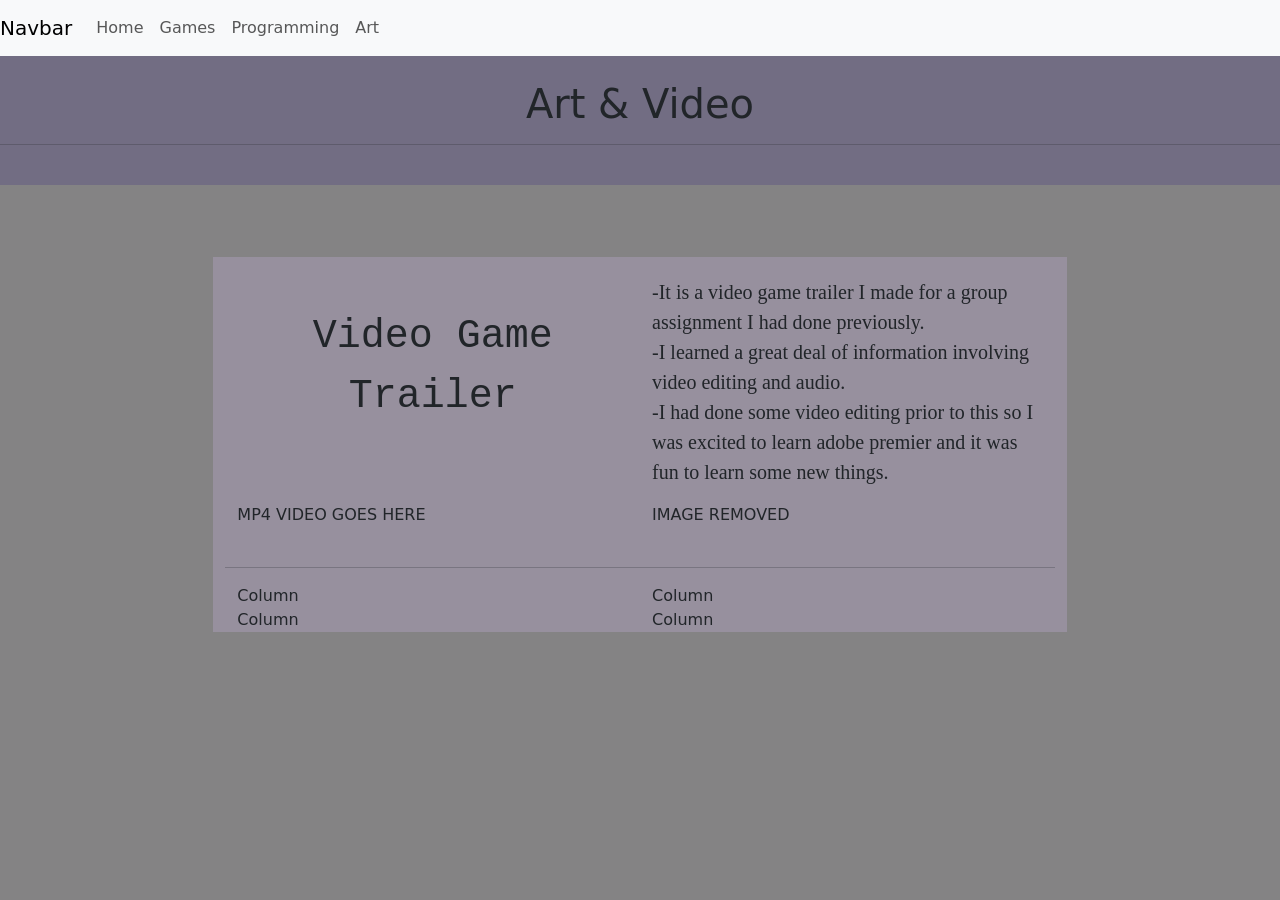
==== artpage.html @ e0fbf83c "push" ====
<!DOCTYPE html>
<html>

    <head>
        <meta charset='utf-8' />
        <meta name='viewport' content='width=device-width, initial-scale=1' />
        
        <link rel='stylesheet' href='https://cdnjs.cloudflare.com/ajax/libs/font-awesome/6.2.1/css/all.min.css' />

        <!--Bootstrap-->
        <link href="https://cdn.jsdelivr.net/npm/bootstrap@5.3.2/dist/css/bootstrap.min.css" rel="stylesheet" integrity="sha384-T3c6CoIi6uLrA9TneNEoa7RxnatzjcDSCmG1MXxSR1GAsXEV/Dwwykc2MPK8M2HN" crossorigin="anonymous">
        <script src="https://cdn.jsdelivr.net/npm/bootstrap@5.3.2/dist/js/bootstrap.bundle.min.js" integrity="sha384-C6RzsynM9kWDrMNeT87bh95OGNyZPhcTNXj1NW7RuBCsyN/o0jlpcV8Qyq46cDfL" crossorigin="anonymous"></script>

        <link rel='stylesheet' href='assets/css/artstyle.css' />
    </head>

    <body>
      <body>

        <nav class="navbar navbar-expand-lg navbar-light bg-light">
          <a class="navbar-brand" href="#">Navbar</a>
          <button class="navbar-toggler" type="button" data-toggle="collapse"
            data-target="#navbarNav"
            aria-controls="navbarNav" aria-expanded="false"
            aria-label="Toggle navigation">
            <span class="navbar-toggler-icon"></span>
          </button>
          <div class="collapse navbar-collapse" id="navbarNav">
            <ul class="navbar-nav">
              <li class="nav-item active">
                <a class="nav-link"
                  href="/homepage.html">Home</a>
              </li>
              <li class="nav-item">
                <a class="nav-link"
                  href="/gamespage.html">Games</a>
              </li>
              <li class="nav-item">
                <a class="nav-link" href="/programmingpage.html">Programming</a>
              </li>
              <li class="nav-item">
                <a class="nav-link"
                  href="#">Art<span
                  class="sr-only">(current)</span></a>
              </li>
            </ul>
          </div>
        </nav>
    
        <div id="topbar"><br><h1>Art & Video</h1><hr><br></div>
        
    
        <br><br><br>
    
        <div class="container-fluid">
          <div class="row">
            <!-- Left Column -->
            <div class="col-sm-2">
             
            </div>
            <!-- Middle Column -->
            <div class="col-sm-8"  id="centerbackground">
    
              <div class="container">
                <div class="row">
                  <div class="col"><p class="project-title">Video Game Trailer</p></div>
                  <div class="col"><p class="project-text">-It is a video game trailer I made for a group assignment I had done previously.<br>
                    -I learned a great deal of information involving video editing and audio.<br>
                    -I had done some video editing prior to this so I was excited to learn adobe premier and it was fun to learn some new things.<br>
                    </p></div>
                  <div class="w-100"></div>
                  <div class="col">MP4 VIDEO GOES HERE</div>
                  <div class="col"><div>IMAGE REMOVED</div></div>
                </div>
              </div>
           
              <br>
              <hr>
    
    
              <div class="container">
                <div class="row">
                  <div class="col">Column</div>
                  <div class="col">Column</div>
                  <div class="w-100"></div>
                  <div class="col">Column</div>
                  <div class="col">Column</div>
                </div>
              </div>
    
    
    
    
        
    
    
    
    
    
    
    
            <!-- Right Column -->
            <div class="col-sm-2">
            </div>
          </div>
        </div>
    </body>

</html>
---- assets/css/artstyle.css ----
#imgborder {
    border: 1px solid #ddd;
    border-radius: 4px;
    padding: 5px;
    width: 150px;
  }
  
  h1 {
    text-align: center;
}

#img {
  height: auto;
  width: auto;
}

.project-title {
  text-align: center;
  font-size: 40px;
  margin-top: 50px;
  font-family: 'Courier New', Courier, monospace;
}

.project-text {
    font-size: 20px;
    margin-top: 20px;
    font-family: 'Trebuchet MS';
  }

#centerbackground {
  background-color: #97909E;;
}

body {
  background-color: #848384;
}
#topbar {
    background-color: #726D83;
  }
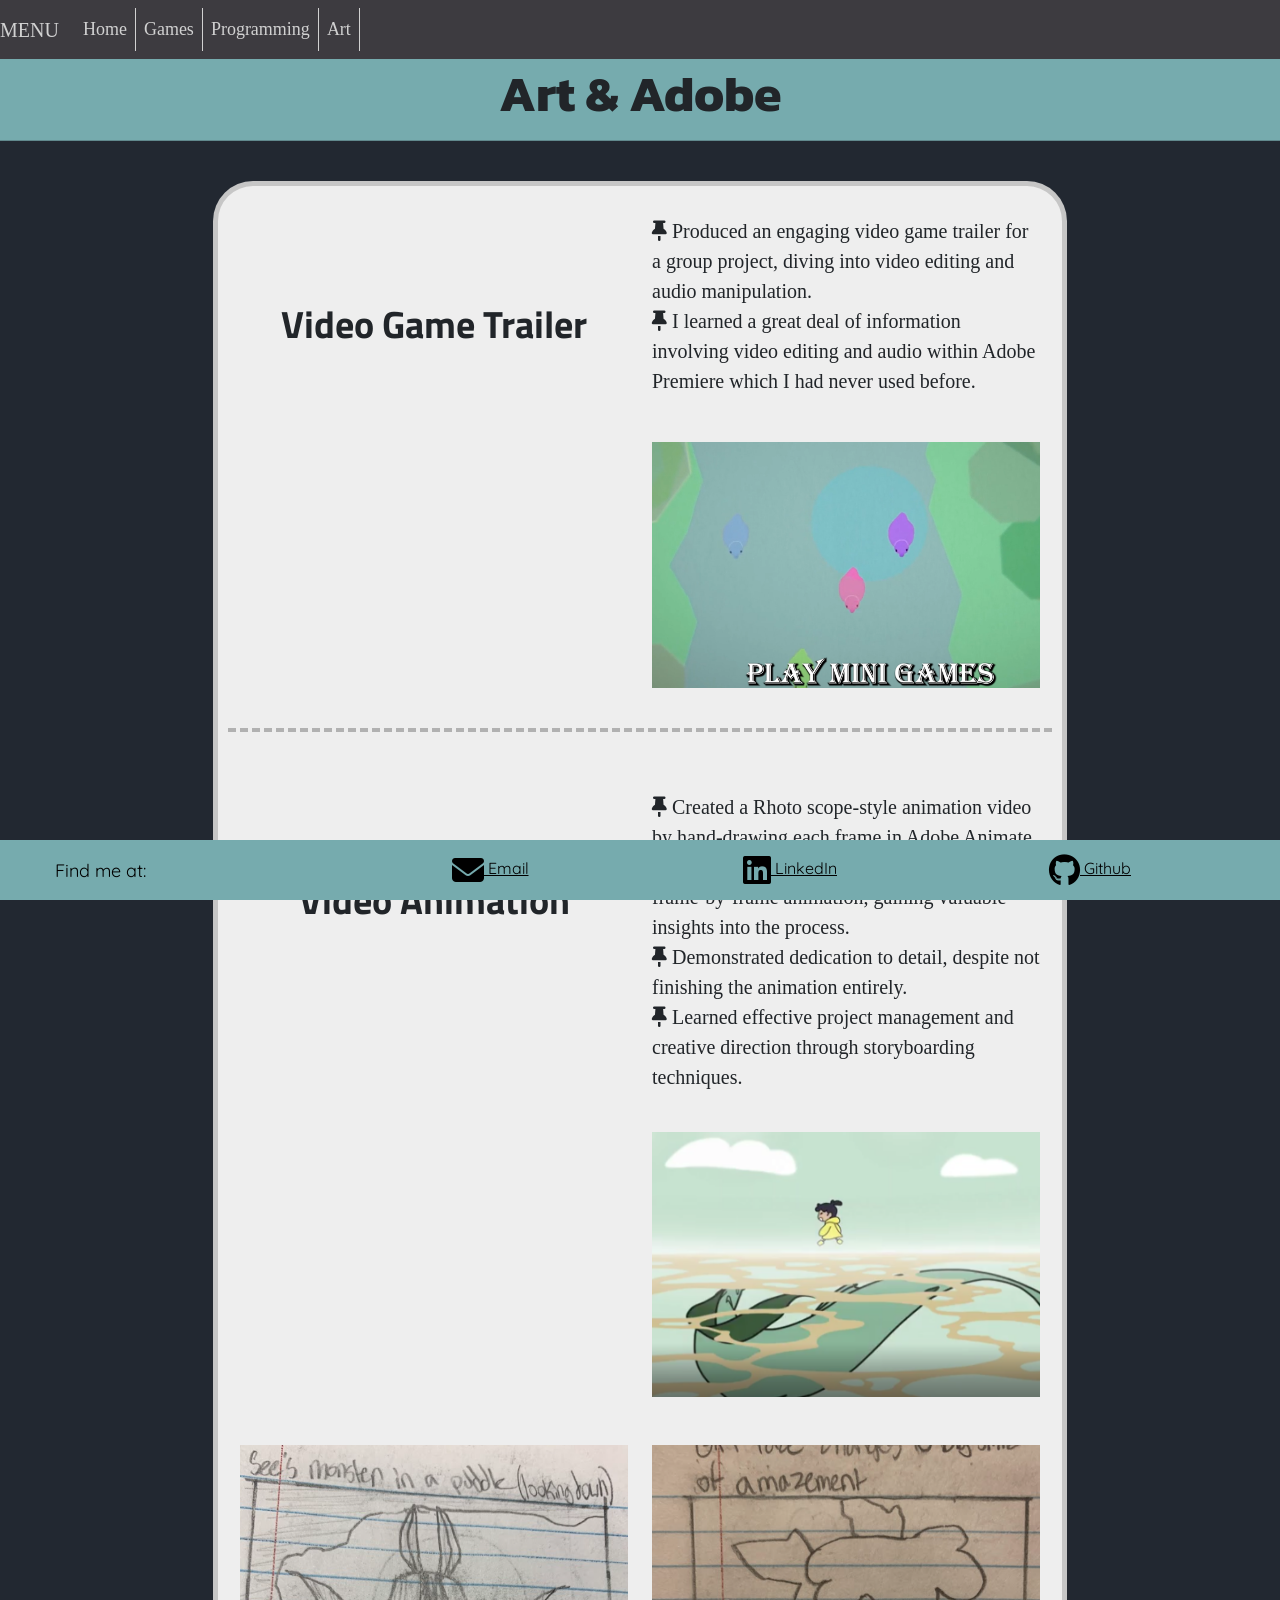
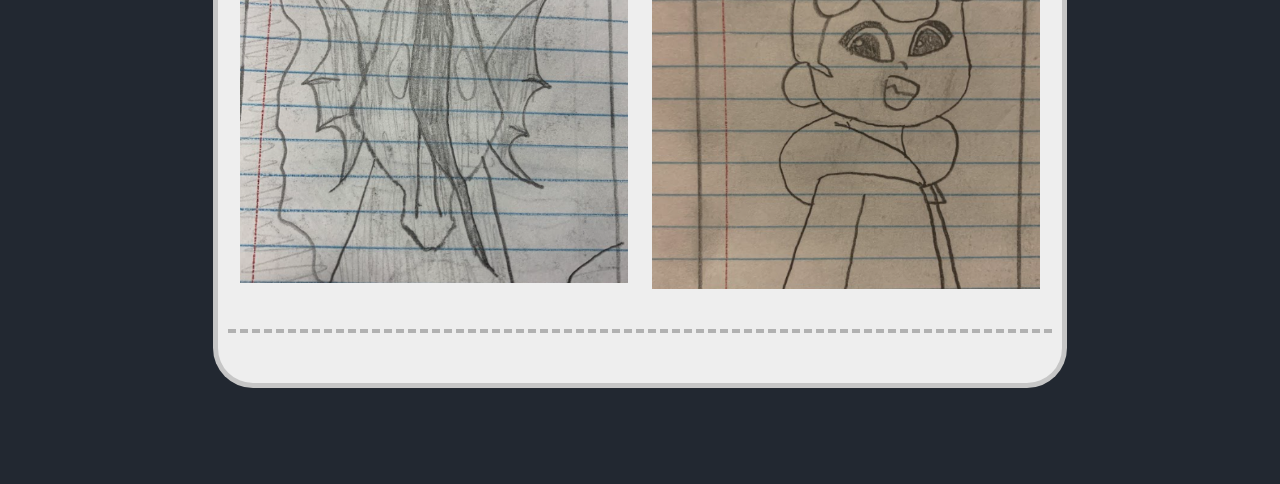
==== commit b71e4a36: "Port Update" ====
--- a/artpage.html
+++ b/artpage.html
@@ -11,93 +11,208 @@
         <link href="https://cdn.jsdelivr.net/npm/bootstrap@5.3.2/dist/css/bootstrap.min.css" rel="stylesheet" integrity="sha384-T3c6CoIi6uLrA9TneNEoa7RxnatzjcDSCmG1MXxSR1GAsXEV/Dwwykc2MPK8M2HN" crossorigin="anonymous">
         <script src="https://cdn.jsdelivr.net/npm/bootstrap@5.3.2/dist/js/bootstrap.bundle.min.js" integrity="sha384-C6RzsynM9kWDrMNeT87bh95OGNyZPhcTNXj1NW7RuBCsyN/o0jlpcV8Qyq46cDfL" crossorigin="anonymous"></script>
 
+        <!--Title Fonts-->
+<link rel="preconnect" href="https://fonts.googleapis.com">
+<link rel="preconnect" href="https://fonts.gstatic.com" crossorigin>
+<link href="https://fonts.googleapis.com/css2?family=Archivo:ital,wght@0,100..900;1,100..900&family=Fredoka:wght@300..700&family=Kanit:ital,wght@0,100;0,200;0,300;0,400;0,500;0,600;0,700;0,800;0,900;1,100;1,200;1,300;1,400;1,500;1,600;1,700;1,800;1,900&family=Nunito:ital,wght@0,200..1000;1,200..1000&family=Quicksand:wght@300..700&family=Rubik:ital,wght@0,300..900;1,300..900&family=Titillium+Web:ital,wght@0,200;0,300;0,400;0,600;0,700;0,900;1,200;1,300;1,400;1,600;1,700&display=swap" rel="stylesheet">
+  
+
         <link rel='stylesheet' href='assets/css/artstyle.css' />
     </head>
 
     <body>
       <body>
 
-        <nav class="navbar navbar-expand-lg navbar-light bg-light">
-          <a class="navbar-brand" href="#">Navbar</a>
-          <button class="navbar-toggler" type="button" data-toggle="collapse"
-            data-target="#navbarNav"
-            aria-controls="navbarNav" aria-expanded="false"
-            aria-label="Toggle navigation">
-            <span class="navbar-toggler-icon"></span>
-          </button>
-          <div class="collapse navbar-collapse" id="navbarNav">
-            <ul class="navbar-nav">
-              <li class="nav-item active">
-                <a class="nav-link"
-                  href="/homepage.html">Home</a>
-              </li>
-              <li class="nav-item">
-                <a class="nav-link"
-                  href="/gamespage.html">Games</a>
-              </li>
-              <li class="nav-item">
-                <a class="nav-link" href="/programmingpage.html">Programming</a>
-              </li>
-              <li class="nav-item">
-                <a class="nav-link"
-                  href="#">Art<span
-                  class="sr-only">(current)</span></a>
-              </li>
-            </ul>
-          </div>
-        </nav>
+        
+  <!--NAVBAR-->
+  <nav class="navbar navbar-expand-lg navbar-light custom-navbar fixed-top">
+    <a class="navbar-brand nav-font" href="#">MENU</a>
+    <button class="navbar-toggler" type="button" data-toggle="collapse" data-target="#navbarNav"
+      aria-controls="navbarNav" aria-expanded="false" aria-label="Toggle navigation">
+      <span class="navbar-toggler-icon"></span>
+    </button>
+    <div class="collapse navbar-collapse" id="navbarNav">
+      <ul class="navbar-nav">
+        <li class="nav-item active">
+          <a class="nav-link nav-font" href="index.html">Home</a>
+        </li>
+        <li class="nav-item">
+          <a class="nav-link nav-font" href="gamespage.html">Games</a>
+        </li>
+        <li class="nav-item">
+          <a class="nav-link nav-font" href="programmingpage.html">Programming</a>
+        </li>
+        <li class="nav-item">
+          <a class="nav-link nav-font" href="#">Art<span class="sr-only">(current)</span></a>
+        </li>
+      </ul>
+    </div>
+  </nav>
+
+
+
+
+
+
+
+
+        
+<!--TITLE BAR-->
+  <div id="topbar">
+    <br>
+    <h1>Art & Adobe</h1>
+    <hr>
     
-        <div id="topbar"><br><h1>Art & Video</h1><hr><br></div>
-        
-    
-        <br><br><br>
-    
-        <div class="container-fluid">
+  </div>
+
+
+
+  <br>
+  <div class="container-fluid">
+    <div class="row">
+      <!-- Left Column -->
+      <div class="col-sm-2">
+      </div>
+      <!-- Middle Column -->
+      <div class="col-sm-8" id="centerbackground">
+
+
+
+
+        <div class="container">
           <div class="row">
-            <!-- Left Column -->
-            <div class="col-sm-2">
-             
-            </div>
-            <!-- Middle Column -->
-            <div class="col-sm-8"  id="centerbackground">
-    
-              <div class="container">
-                <div class="row">
-                  <div class="col"><p class="project-title">Video Game Trailer</p></div>
-                  <div class="col"><p class="project-text">-It is a video game trailer I made for a group assignment I had done previously.<br>
-                    -I learned a great deal of information involving video editing and audio.<br>
-                    -I had done some video editing prior to this so I was excited to learn adobe premier and it was fun to learn some new things.<br>
-                    </p></div>
-                  <div class="w-100"></div>
-                  <div class="col">MP4 VIDEO GOES HERE</div>
-                  <div class="col"><div>IMAGE REMOVED</div></div>
-                </div>
+            <div class="col">
+              <p class="titillium-web-bold">Video Game Trailer</p>
+            </div>
+            <div class="col">
+              <p class="project-text">
+                <i class="fa-solid fa-thumbtack"></i> Produced an engaging video game trailer for a group project, diving into video editing and audio manipulation.<br>
+                <i class="fa-solid fa-thumbtack"></i> I learned a great deal of information involving video editing and audio within Adobe Premiere which I had never used before.<br>
+                
+              <br>
+            </div>
+            <div class="w-100"></div>
+            
+            <div class="col">
+              <div class="video-container">
+                <iframe class="videosize" src="https://www.youtube.com/embed/conIQu0LEvE?si=vgKQ3oxiLOlU4gJQ" title="YouTube video player" frameborder="0" allow="accelerometer; autoplay; clipboard-write; encrypted-media; gyroscope; picture-in-picture; web-share" allowfullscreen></iframe>
               </div>
-           
-              <br>
-              <hr>
-    
-    
-              <div class="container">
-                <div class="row">
-                  <div class="col">Column</div>
-                  <div class="col">Column</div>
-                  <div class="w-100"></div>
-                  <div class="col">Column</div>
-                  <div class="col">Column</div>
-                </div>
-              </div>
-    
-    
-    
-    
-        
-    
-    
-    
-    
-    
-    
+            </div>
+
+
+            <div class="col">
+              <div><img src="assets/img/vt2.png" class="img-fluid"></div>
+            </div>
+          </div>
+        </div>
+
+        <br>
+
+      <hr class="dashed">
+
+      <br>
+
+
+
+
+      <div class="container">
+        <div class="row">
+          <div class="col">
+            <p class="titillium-web-bold">Video Animation</p>
+          </div>
+          <div class="col">
+            <p class="project-text"><i class="fa-solid fa-thumbtack"></i> Created a Rhoto scope-style animation video by hand-drawing each frame in Adobe Animate and experienced the time and effort required for frame-by-frame animation, gaining valuable insights into the process.
+              <br><i class="fa-solid fa-thumbtack"></i> Demonstrated dedication to detail, despite not finishing the animation entirely.
+              <br><i class="fa-solid fa-thumbtack"></i> Learned effective project management and creative direction through storyboarding techniques. </p>
+            <br>
+          </div>
+          <div class="w-100"></div>
+          
+          <div class="col">
+            <div class="video-container">
+              <iframe class="videosize" src="https://www.youtube.com/embed/lEe3OBf3hU4?si=0XhzENp9BFEiACqw" title="YouTube video player" frameborder="0" allow="accelerometer; autoplay; clipboard-write; encrypted-media; gyroscope; picture-in-picture; web-share" allowfullscreen></iframe>
+            </div>
+          </div>
+
+          <div class="col">
+            <div><img src="assets/img/a1.png" class="img-fluid"></div>
+          </div>
+        </div>
+      </div>
+
+      
+      <br><br>
+
+      <div class="container">
+        <div class="row">
+          <div class="col">
+            <div><img src="assets/img/a2.png" class="img-fluid"></div>
+          </div>
+          <div class="col">
+            <div><img src="assets/img/a3.png" class="img-fluid"></div>
+          </div>
+          <div class="w-100"></div>
+        </div>
+      </div>
+
+
+
+      <br>
+
+      <hr class="dashed">
+
+      <br>
+
+
+
+
+
+
+
+
+
+
+        <!-- Right Column -->
+        <div class="col-sm-2">
+        </div>
+      </div>
+    </div>
+    <br><br><br><br>
+
+
+    <div id="bottombar">
+      <div class="container">
+        <div class="row text-center">
+          <!-- New column for "Find me at" text -->
+          <div class="col-md-3">
+            <p id="socialscolor" class="footfont">Find me at:</p>
+          </div>
+          <!-- Rest of the columns for social links -->
+          <div class="col-md-3">
+            <p>
+              <a href='mailto:caseyheiman@u.boisestate.edu' class="footfont">
+                <i class='fa-2x fa-solid fa-envelope'></i> Email
+              </a>
+            </p>
+          </div>
+          <div class="col-md-3">
+            <p>
+              <a href='https://www.linkedin.com/in/casey-heiman-0076232b1/' class="footfont">
+                <i class='fa-2x fa-brands fa-linkedin'></i> LinkedIn
+              </a>
+            </p>
+          </div>
+          <div class="col-md-3">
+            <p>
+              <a href="#" class="footfont">
+                <i class='fa-2x fa-brands fa-github'></i> Github
+              </a>
+            </p>
+          </div>
+        </div>
+      </div>
+    </div>
+
     
             <!-- Right Column -->
             <div class="col-sm-2">
--- a/assets/css/artstyle.css
+++ b/assets/css/artstyle.css
@@ -1,12 +1,21 @@
-#imgborder {
-    border: 1px solid #ddd;
-    border-radius: 4px;
-    padding: 5px;
-    width: 150px;
-  }
+
+
+.titillium-web-bold {
+  font-family: "Titillium Web", sans-serif;
+  font-weight: 700;
+  font-style: normal;
+  text-align: center;
+  font-size: 38px;
+  padding-top: 100px;
+}
+
   
   h1 {
     text-align: center;
+    font-family: "Kanit", sans-serif;
+  font-weight: 700;
+  font-style: normal;
+  font-size: 50px;
 }
 
 #img {
@@ -14,27 +23,173 @@
   width: auto;
 }
 
-.project-title {
+.pb-title {
   text-align: center;
   font-size: 40px;
-  margin-top: 50px;
+  margin-top: 120px;
   font-family: 'Courier New', Courier, monospace;
 }
 
 .project-text {
-    font-size: 20px;
-    margin-top: 20px;
-    font-family: 'Trebuchet MS';
-  }
+  font-size: 20px;
+  margin-top: 20px;
+  font-family: 'Trebuchet MS';
+}
 
 #centerbackground {
-  background-color: #97909E;;
+  background-color: #EEEEEE;
+  border-radius: 40px; 
+    overflow: hidden;  
+    border: 5px solid rgba(179, 179, 179, 0.671);
+  padding: 10px; 
+}
+
+
+
+
+#topbar {
+  background-color: #76ABAE;
+  margin-top: 40px;
 }
 
 body {
-  background-color: #848384;
+  background-color: #222831;
+  margin: 0;
+  padding: 0;
+  height: 100vh; 
 }
-#topbar {
-    background-color: #726D83;
-  }
 
+
+
+
+
+.video {
+  max-width: 100%;
+  height: auto;
+}
+
+
+hr.dashed {
+  border-top: 4px dashed #000000;
+}
+
+
+.nav-font {
+  font-family:'Lucida Sans Unicode';
+  color: #d1d1d1;
+}
+
+
+
+.custom-navbar {
+  background-color: #3D3B40; /* Dark purple color */
+  font-size: 18px; /* Larger font size */
+}
+
+.custom-navbar .navbar-nav .nav-link {
+  color: #d1d1d1; /* Font color */
+  border-right: 1px solid #d1d1d1; /* Small black lines between items */
+}
+
+.custom-navbar .navbar-nav .nav-link:hover {
+  color: #fff; /* Hover font color */
+  background-color: #d1d1d1; /* Hover background color */
+}
+
+.custom-navbar .navbar-toggler-icon {
+  border-color: #d1d1d1; /* Color of the toggler icon */
+}
+
+
+
+
+
+
+.footfont {
+  font-family: "Quicksand", sans-serif;
+  font-optical-sizing: auto;
+  font-weight: 200px;
+  font-style: normal;
+}
+
+
+#bottombar {
+  position: fixed;
+  bottom: 0;
+  left: 0;
+  width: 100%;
+  background-color: #76ABAE;
+  padding: 4px 0; /* Reduced padding */
+  text-align: center; /* Center align the content */
+}
+
+#bottombar p {
+  margin-bottom: 0; /* Remove default paragraph margin */
+}
+
+#bottombar a {
+  color: rgb(0, 0, 0); /* Change link color */
+}
+
+#bottombar i {
+  vertical-align: middle; /* Align icons vertically */
+}
+
+#socialscolor {
+  font-size: 18px; /* Reduced font size */
+  text-align: left;
+  color: rgb(0, 0, 0);
+  margin-bottom: 1px; /* Add margin to socials text */
+  margin-left: 10px; /* Adjusted margin */
+}
+
+.container {
+  margin: 0 auto; /* Center the container */
+  max-width: 1200px; /* Set max-width for better responsiveness */
+}
+
+.row.text-center {
+  display: flex; /* Use flexbox for better alignment */
+  justify-content: center; /* Center items horizontally */
+  align-items: center; /* Center items vertically */
+}
+
+.col-md-3 {
+  padding: 10px 5px; /* Adjust spacing between columns */
+}
+
+.col-md-3 p {
+  margin-bottom: 0; /* Remove default margin for paragraphs */
+}
+
+#bottombar a:hover {
+  text-decoration: underline;
+  color: rgb(143, 143, 143);
+}
+
+
+
+
+.imgborder {
+  border: 1px solid #494949d8;
+  border-radius: 2px;
+  padding: 5px;
+}
+
+.video-container {
+  position: relative;
+  width: 100%;
+  padding-bottom: 56.25%; /* 16:9 aspect ratio (height: 9, width: 16) */
+  overflow: hidden;
+}
+
+.video-container iframe {
+  position: absolute;
+  top: 0;
+  left: 0;
+  width: 100%;
+  height: 100%;
+}
+.col {
+  width: 100%;
+}
